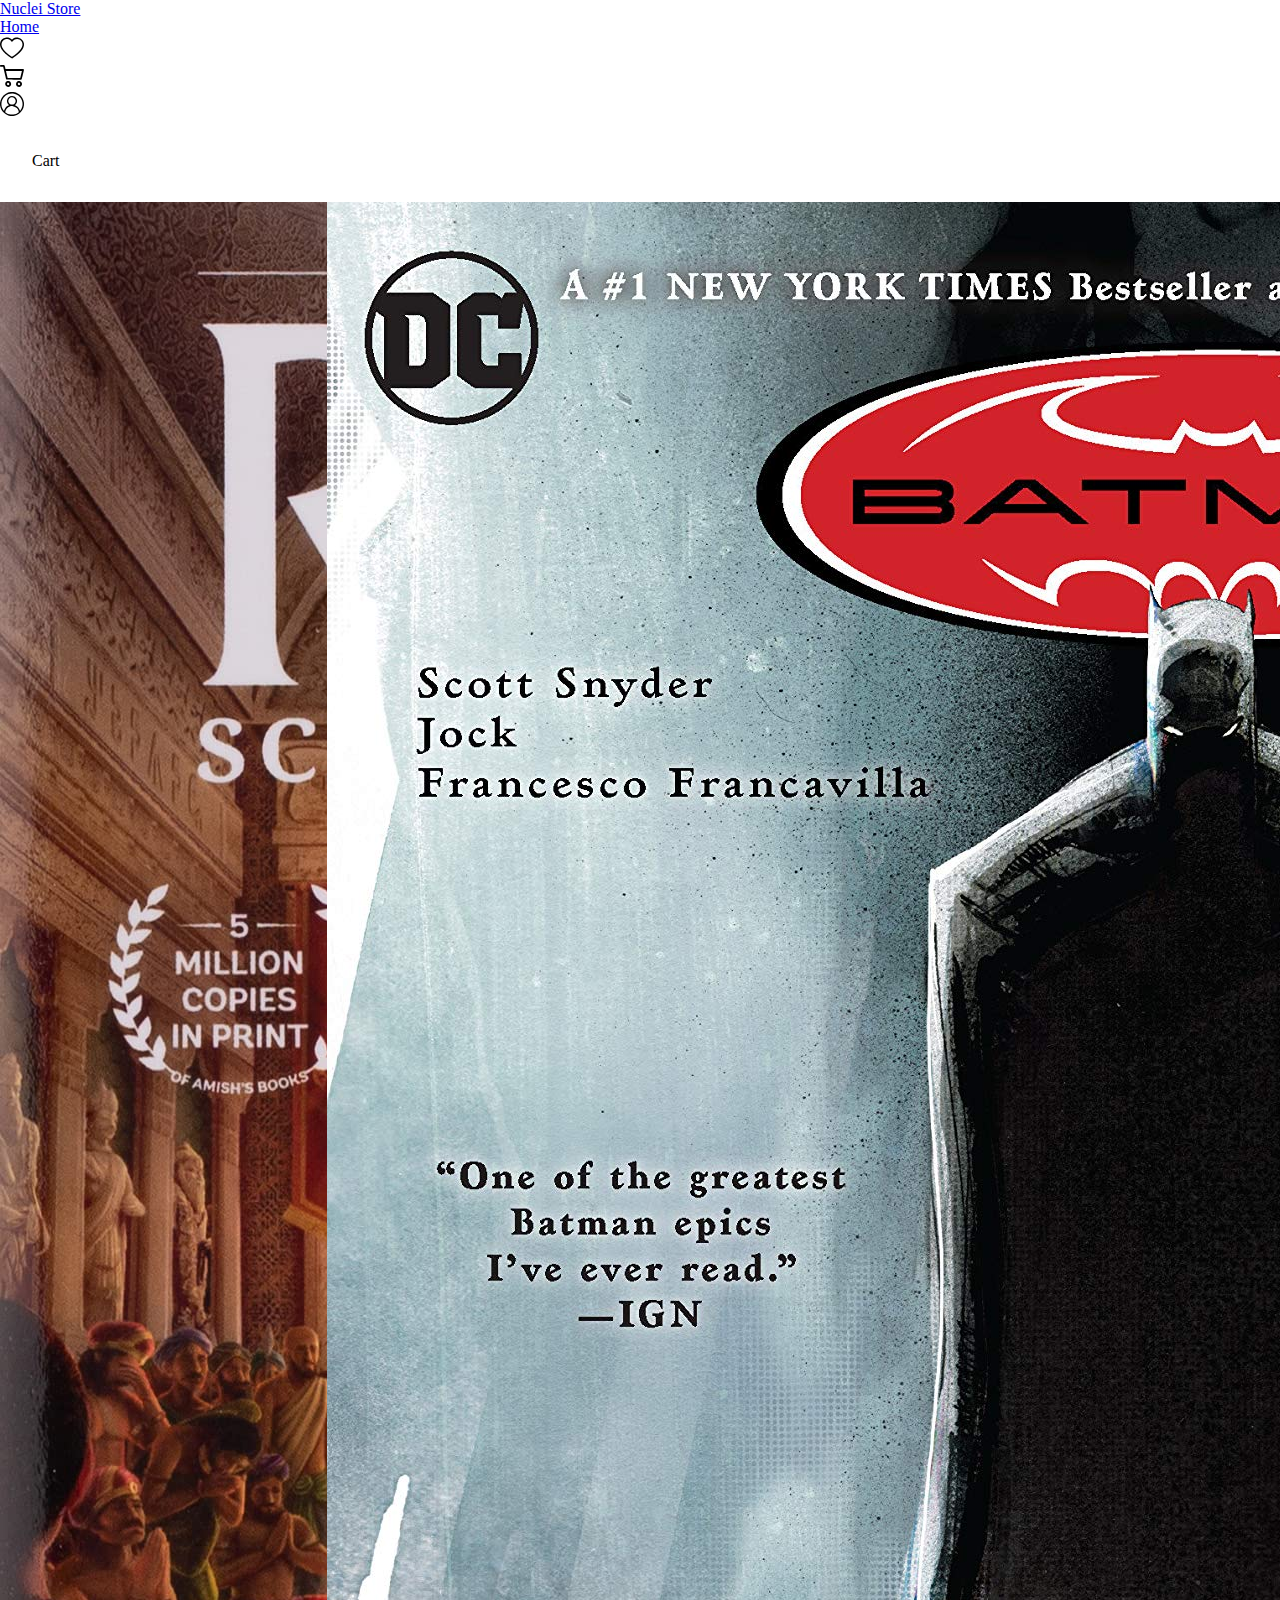
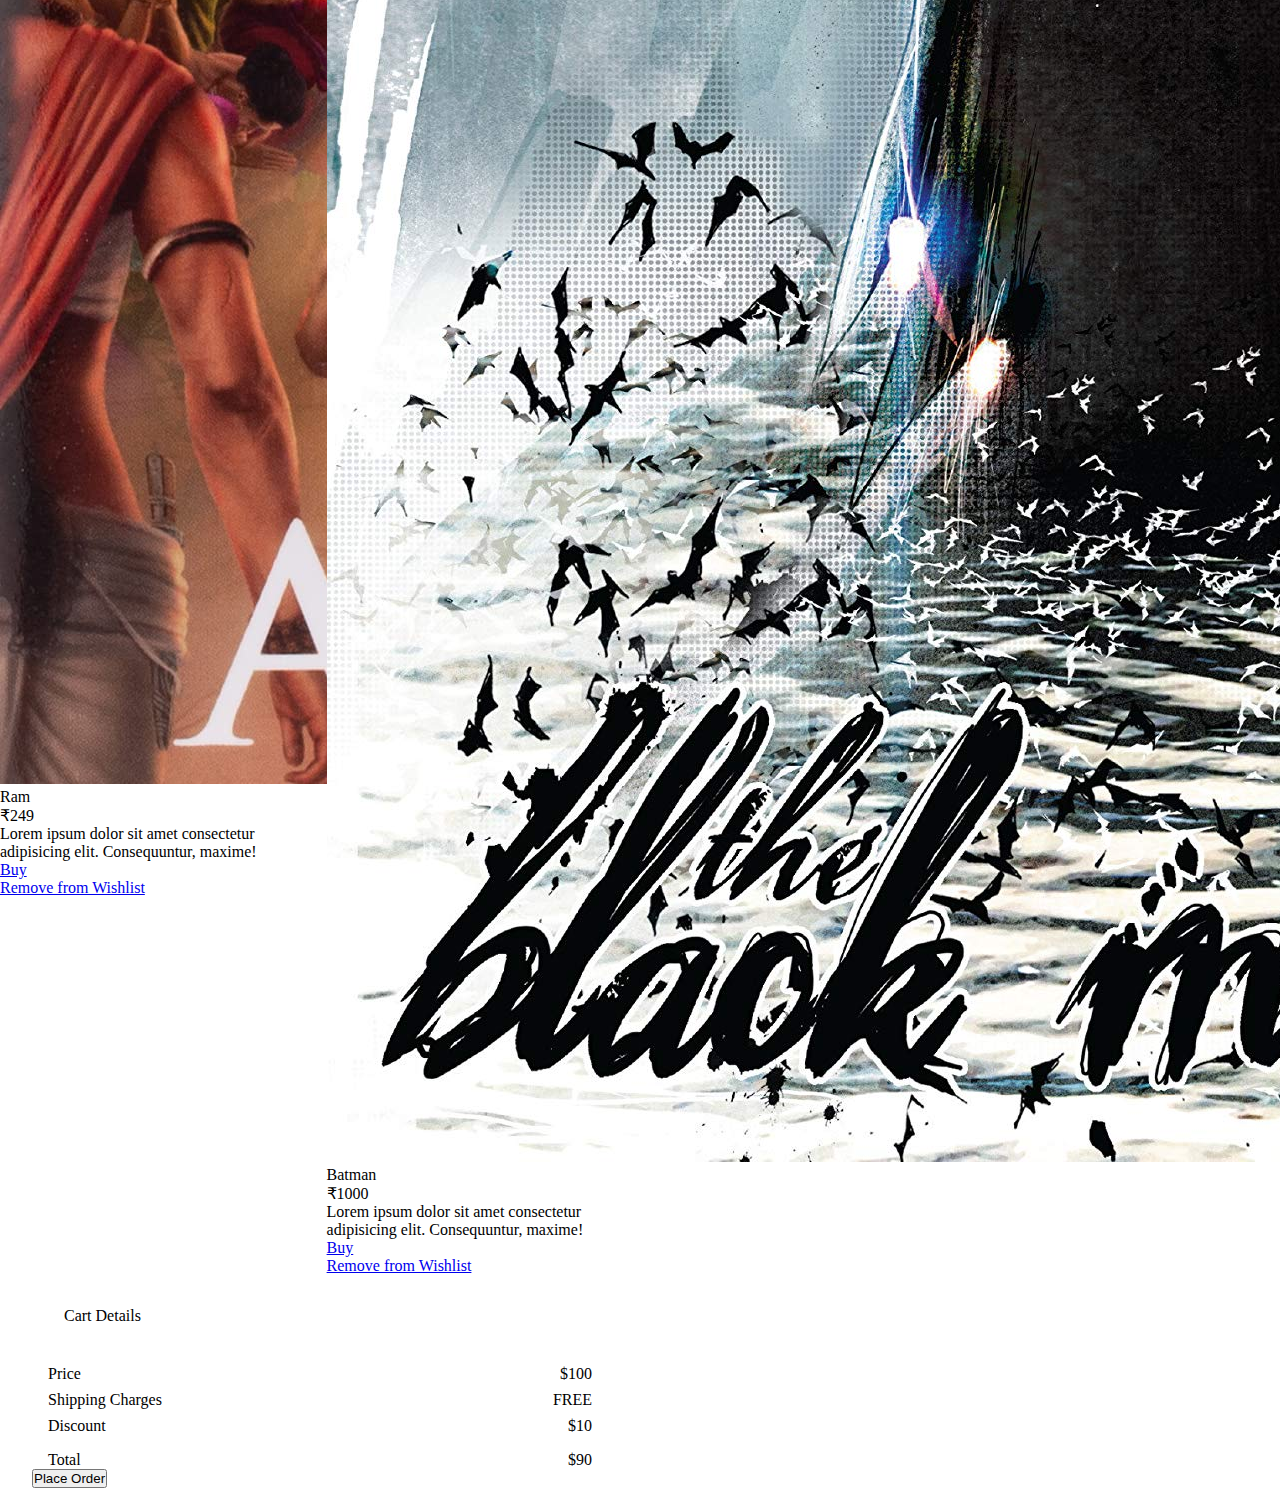
==== Pages/cart.html @ 32b4fa75 "feat-cart-page" ====
<!DOCTYPE html>
<html lang="en">

<head>
    <meta charset="UTF-8">
    <meta http-equiv="X-UA-Compatible" content="IE=edge">
    <meta name="viewport" content="width=device-width, initial-scale=1.0">
    <link rel="stylesheet" href="https://nucleiui.netlify.app/css/component.css">
    <link rel="stylesheet" href="/css/navbar.css">
    <link rel="stylesheet" href="/css/utilities.css">
    <link rel="stylesheet" href="/css/cart.css">
    <title>Nuclei Store | Cart</title>
</head>

<body>
    <div class="container">
        <nav class="navigation">
            <div class="left-nav">
                <a href="#">Nuclei Store</a>
            </div>
            <ul class="right-nav">
                <li><a href="/index.html" class="product-link">Home</a></li>
                <li><a href="#"><img class="icon" src="/asset/love.svg"></a></li>
                <li><a href="#"><img class="icon" src="/asset/cart.svg"></a></li>
                <li><a href="#"><img class="icon" src="/asset/user.svg"></a></li>
            </ul>
        </nav>
    </div>
    <div>
        <div class="h1-text cart-page">Cart</div>
        <div class="card-cart-flex">
            <div class="card-flex">
                <div class="card">
                    <img class="card-img" src="/asset/book7.jpg" alt="product">
                    <div class="card-title">Ram</div>
                    <div class="card-price">₹249</div>
                    <div class="card-content">Lorem ipsum dolor sit amet consectetur adipisicing elit. Consequuntur,
                        maxime!
                    </div>
                    <div class="card-link">
                        <div class="card-button">
                            <a href="#" class="card-cart">Buy</a>
                        </div>
                        <div class="card-button">
                            <a href="#" class="card-wishlist">Remove from Wishlist</a>
                        </div>
                    </div>
                </div>
                <div class="card">
                    <img class="card-img" src="/asset/book5.jpg" alt="product">
                    <div class="card-title">Batman</div>
                    <div class="card-price">₹1000</div>
                    <div class="card-content">Lorem ipsum dolor sit amet consectetur adipisicing elit. Consequuntur,
                        maxime!
                    </div>
                    <div class="card-link">
                        <div class="card-button">
                            <a href="#" class="card-cart">Buy</a>
                        </div>
                        <div class="card-button">
                            <a href="#" class="card-wishlist">Remove from Wishlist</a>
                        </div>
                    </div>
                </div>
            </div>
            

            <div class="cart">
                <div class="h2-text cart-heading">Cart Details</div>
                <ul class="cart-list">
                    <li class="cart-price">
                        <div class="p-text">Price</div>
                        <div class="p-text">$100</div>
                    </li>
                    <li class="cart-shipping">
                        <div class="p-text">Shipping Charges</div>
                        <div class="p-text">FREE</div>
                    </li>
                    <li class="cart-discount">
                        <div class="p-text">Discount</div>
                        <div class="p-text">$10</div>
                    </li>
                    <div class="horizontal-line"></div>
                    <li class="cart-total">
                        <div class="h3-text">Total</div>
                        <div class="h3-text">$90</div>
                    </li>
                </ul>
                <button class="button">Place Order</button>
            </div>
        </div>

    </main>
</body>

</html>
---- css/navbar.css ----
.navigation {
    box-shadow: var(--box-shadow);
}

.product-link {
    position: relative;
    top: 30%;
    margin-top: 1rem;
}

.product-link {
    position: relative;
    top: 30%;
}
---- css/utilities.css ----
* {
    margin: 0px;
    padding: 0px;
    box-sizing: border-box;
}

.container {
    width: 100%;
    margin: 0 auto;
}

.icon {
    width: 1.5rem;
    height: 1.5rem;
}

.h1-text {
    margin: 2rem;
}

.card {
    width: 20%;
}
---- css/cart.css ----
.card-cart-flex {
    display: flex;
    flex-wrap: wrap;
}

.card-flex {
    display: flex;
    flex-wrap: wrap;
}

.cart {
    width: 50%;
    box-shadow: var(--box-shadow);
    padding: 0 2rem;
    border-radius: 10px;
}

.cart-heading {
    padding: 2rem;
    color: var(--primary-color);
}

.cart-price {
    display: flex;
    justify-content: space-between;
    margin: 0.5rem 1rem;
}

.cart-shipping {
    display: flex;
    justify-content: space-between;
    margin: 0.5rem 1rem;
}

.cart-discount {
    display: flex;
    justify-content: space-between;
    margin: 0.5rem 1rem;
}

.horizontal-line {
    margin: 1rem 0;
}

.cart-total {
    display: flex;
    justify-content: space-between;
    margin: 0 1rem;
}
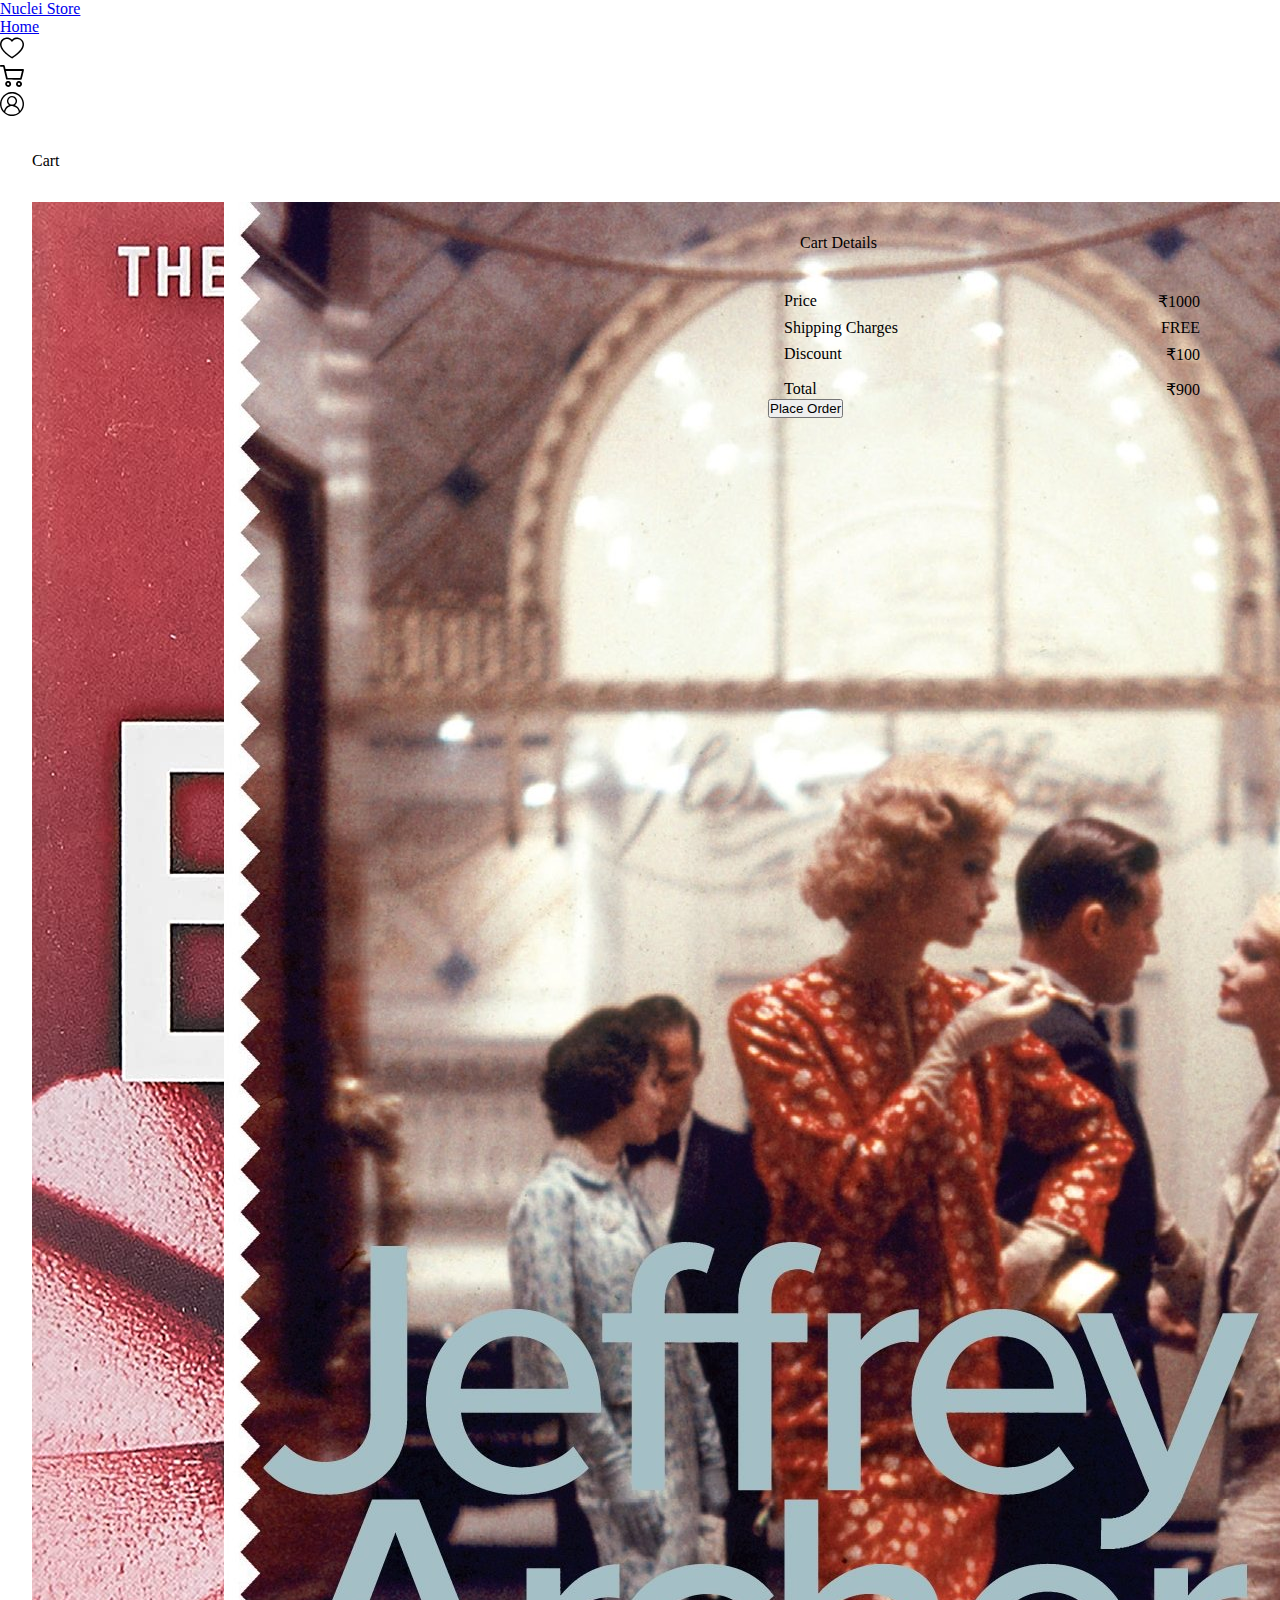
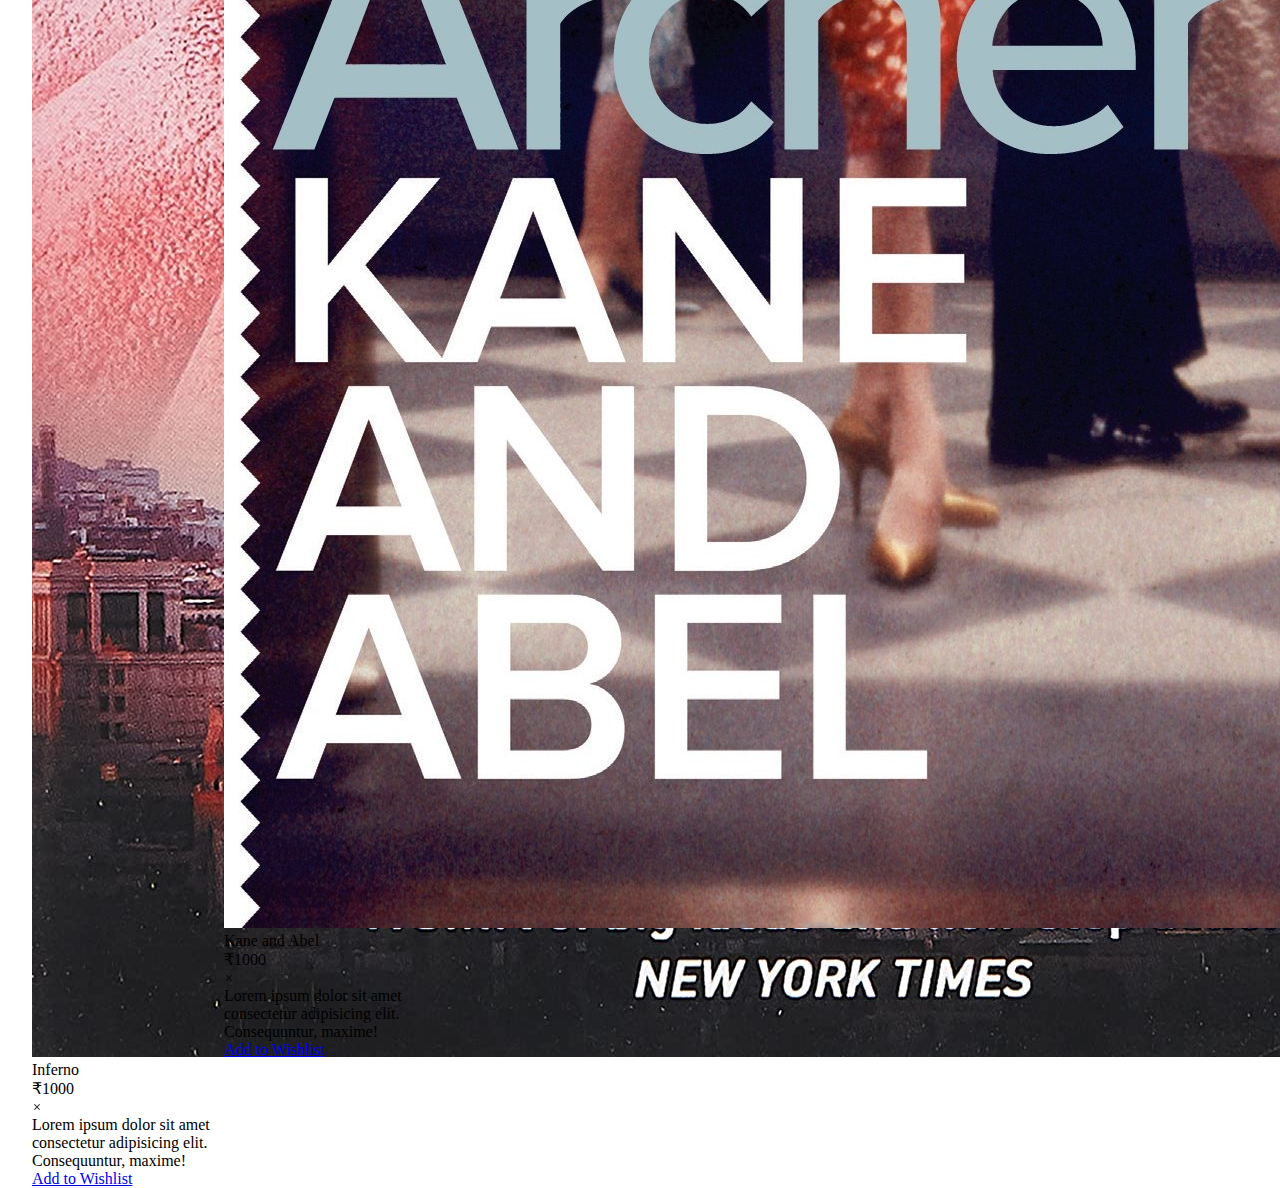
==== commit 29bb86ed: "feat-completed cart page" ====
--- a/Pages/cart.html
+++ b/Pages/cart.html
@@ -31,46 +31,40 @@
         <div class="card-cart-flex">
             <div class="card-flex">
                 <div class="card">
-                    <img class="card-img" src="/asset/book7.jpg" alt="product">
-                    <div class="card-title">Ram</div>
-                    <div class="card-price">₹249</div>
+                    <img class="card-img" src="/asset/book.jpg" alt="product">
+                    <div class="card-title">Inferno</div>
+                    <div class="card-price">₹1000</div>
+                    <span class="cross-sign"><img class="icon cross-icon" src="/asset/close.svg" alt="close"></span>
                     <div class="card-content">Lorem ipsum dolor sit amet consectetur adipisicing elit. Consequuntur,
-                        maxime!
-                    </div>
+                        maxime!</div>
                     <div class="card-link">
                         <div class="card-button">
-                            <a href="#" class="card-cart">Buy</a>
-                        </div>
-                        <div class="card-button">
-                            <a href="#" class="card-wishlist">Remove from Wishlist</a>
+                            <a href="#" class="card-wishlist">Add to Wishlist</a>
                         </div>
                     </div>
                 </div>
                 <div class="card">
-                    <img class="card-img" src="/asset/book5.jpg" alt="product">
-                    <div class="card-title">Batman</div>
+                    <img class="card-img" src="/asset/book1.jpg" alt="product">
+                    <div class="card-title">Kane and Abel</div>
                     <div class="card-price">₹1000</div>
+                    <span class="cross-sign"><img class="icon cross-icon" src="/asset/close.svg" alt="close"></span>
                     <div class="card-content">Lorem ipsum dolor sit amet consectetur adipisicing elit. Consequuntur,
-                        maxime!
-                    </div>
+                        maxime!</div>
                     <div class="card-link">
                         <div class="card-button">
-                            <a href="#" class="card-cart">Buy</a>
-                        </div>
-                        <div class="card-button">
-                            <a href="#" class="card-wishlist">Remove from Wishlist</a>
+                            <a href="#" class="card-wishlist">Add to Wishlist</a>
                         </div>
                     </div>
                 </div>
             </div>
-            
+
 
             <div class="cart">
                 <div class="h2-text cart-heading">Cart Details</div>
                 <ul class="cart-list">
                     <li class="cart-price">
                         <div class="p-text">Price</div>
-                        <div class="p-text">$100</div>
+                        <div class="p-text">₹1000</div>
                     </li>
                     <li class="cart-shipping">
                         <div class="p-text">Shipping Charges</div>
@@ -78,19 +72,19 @@
                     </li>
                     <li class="cart-discount">
                         <div class="p-text">Discount</div>
-                        <div class="p-text">$10</div>
+                        <div class="p-text">₹100</div>
                     </li>
                     <div class="horizontal-line"></div>
                     <li class="cart-total">
                         <div class="h3-text">Total</div>
-                        <div class="h3-text">$90</div>
+                        <div class="h3-text">₹900</div>
                     </li>
                 </ul>
                 <button class="button">Place Order</button>
             </div>
         </div>
 
-    </main>
+        </main>
 </body>
 
 </html>--- a/css/cart.css
+++ b/css/cart.css
@@ -1,18 +1,24 @@
 .card-cart-flex {
+    display: flex;
+    justify-content: space-around;
+}
+
+.card-flex {
+    width: 50%;
     display: flex;
     flex-wrap: wrap;
 }
 
-.card-flex {
-    display: flex;
-    flex-wrap: wrap;
+.card {
+    width: 30%;
 }
 
 .cart {
-    width: 50%;
+    width: 40%;
     box-shadow: var(--box-shadow);
     padding: 0 2rem;
     border-radius: 10px;
+    height: fit-content;
 }
 
 .cart-heading {
@@ -48,3 +54,7 @@
     margin: 0 1rem;
 }
 
+.cross-icon {
+    width: 10px;
+    height: 10px;
+}
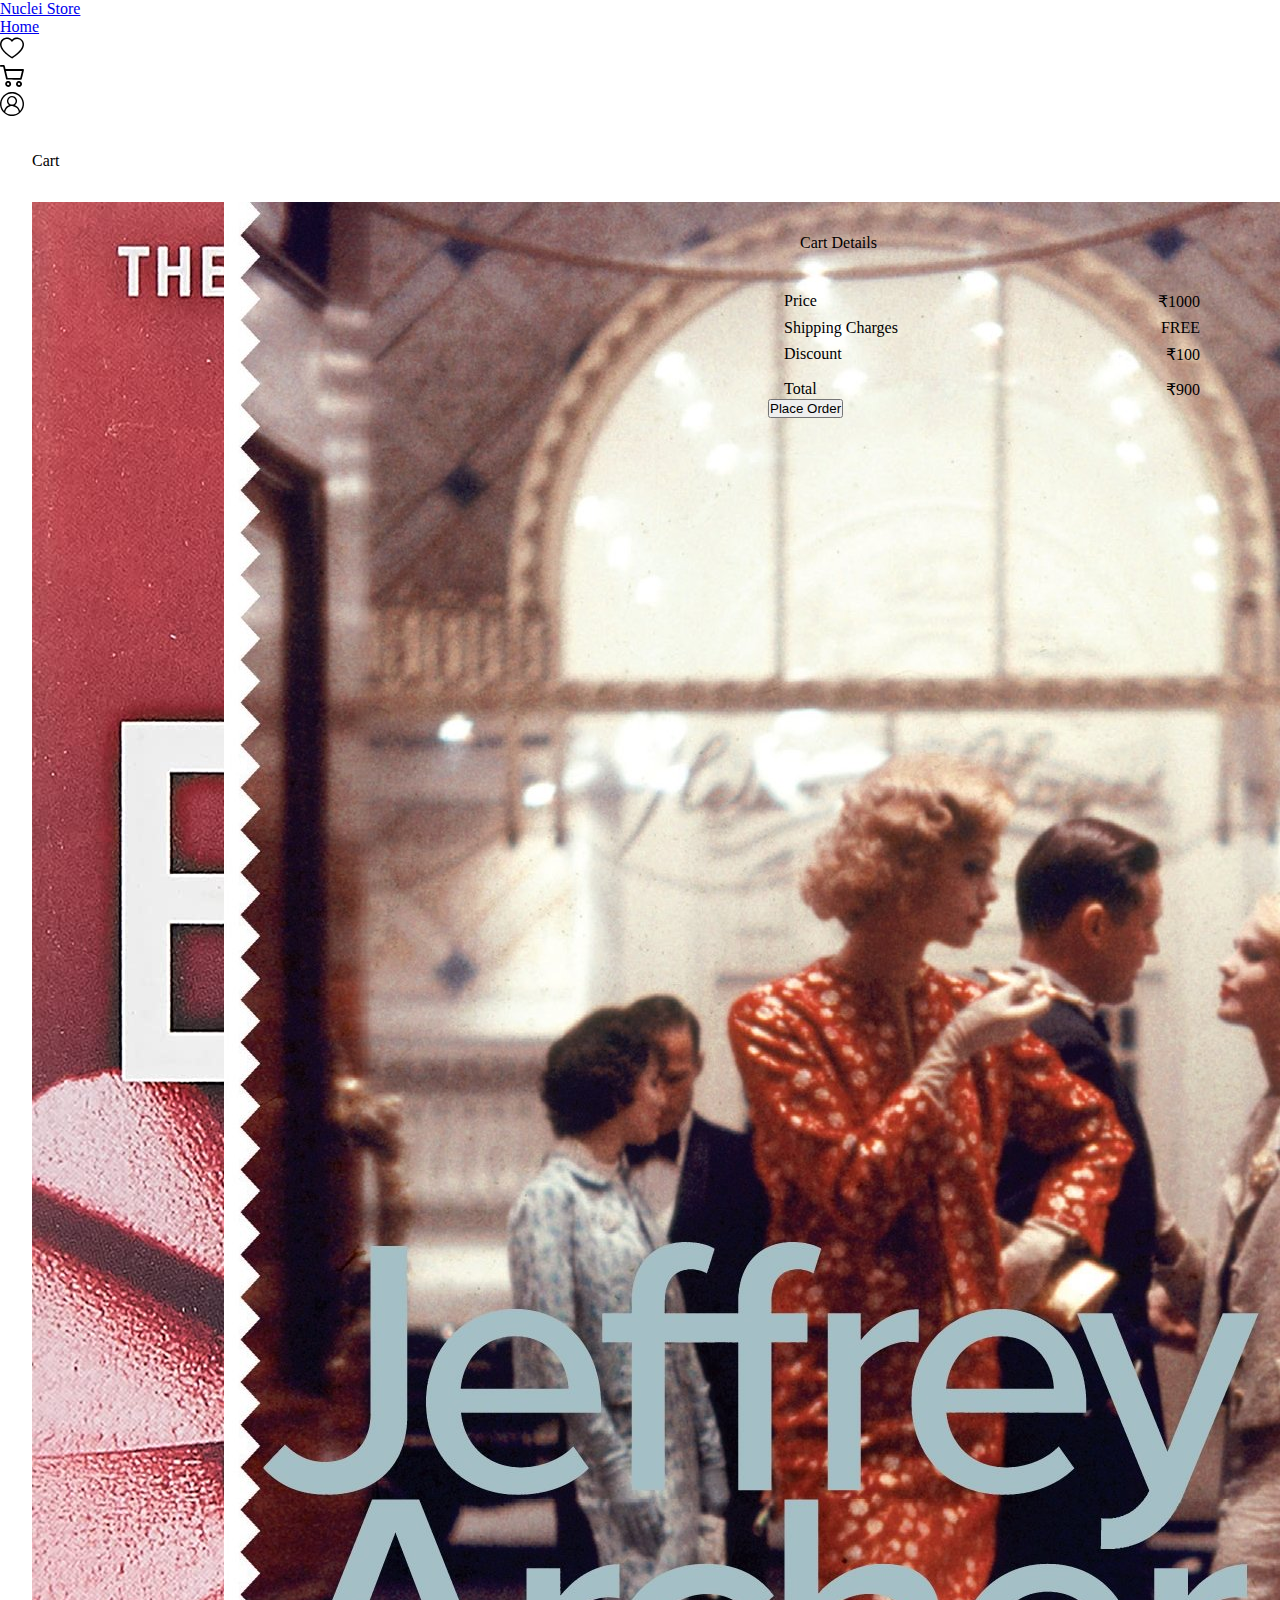
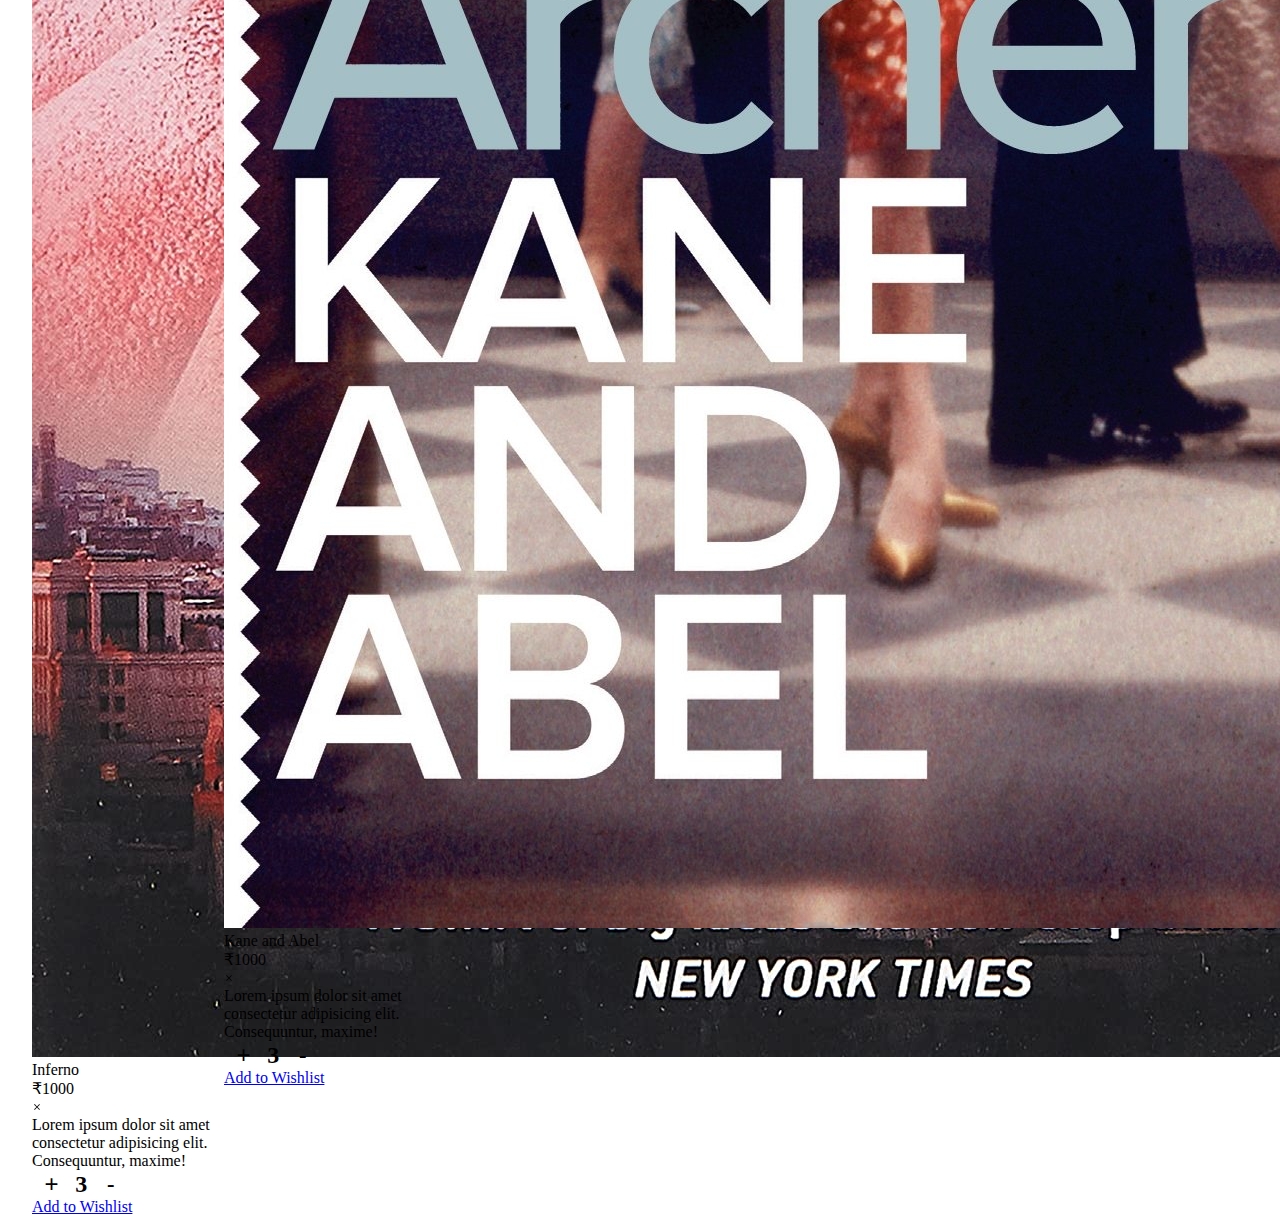
==== commit b3fb0aea: "feat-added buttons" ====
--- a/Pages/cart.html
+++ b/Pages/cart.html
@@ -36,7 +36,13 @@
                     <div class="card-price">₹1000</div>
                     <span class="cross-sign"><img class="icon cross-icon" src="/asset/close.svg" alt="close"></span>
                     <div class="card-content">Lorem ipsum dolor sit amet consectetur adipisicing elit. Consequuntur,
-                        maxime!</div>
+                        maxime!
+                    </div>
+                    <div class="cart-items">
+                        <button class="item-button">+</button>
+                        <span class="item-number">3</span>
+                        <button class="item-button">-</button>
+                    </div> 
                     <div class="card-link">
                         <div class="card-button">
                             <a href="#" class="card-wishlist">Add to Wishlist</a>
@@ -49,7 +55,13 @@
                     <div class="card-price">₹1000</div>
                     <span class="cross-sign"><img class="icon cross-icon" src="/asset/close.svg" alt="close"></span>
                     <div class="card-content">Lorem ipsum dolor sit amet consectetur adipisicing elit. Consequuntur,
-                        maxime!</div>
+                        maxime!
+                    </div>
+                    <div class="cart-items">
+                        <button class="item-button">+</button>
+                        <span class="item-number">3</span>
+                        <button class="item-button">-</button>
+                    </div>
                     <div class="card-link">
                         <div class="card-button">
                             <a href="#" class="card-wishlist">Add to Wishlist</a>
--- a/css/cart.css
+++ b/css/cart.css
@@ -58,3 +58,21 @@
     width: 10px;
     height: 10px;
 }
+
+.item-number {
+    font-size: 1.5rem;
+    font-weight: 800;
+}
+
+.item-button {
+    color: var(--secondary-color);
+    background-color: var(--primary-color);
+    border: none;
+    font-size: 1.5rem;
+    padding: 0 2px;
+    border-radius: 50%;
+    width: 10%;
+    height: 10%;
+    margin: 0 10px;
+    cursor: pointer;
+}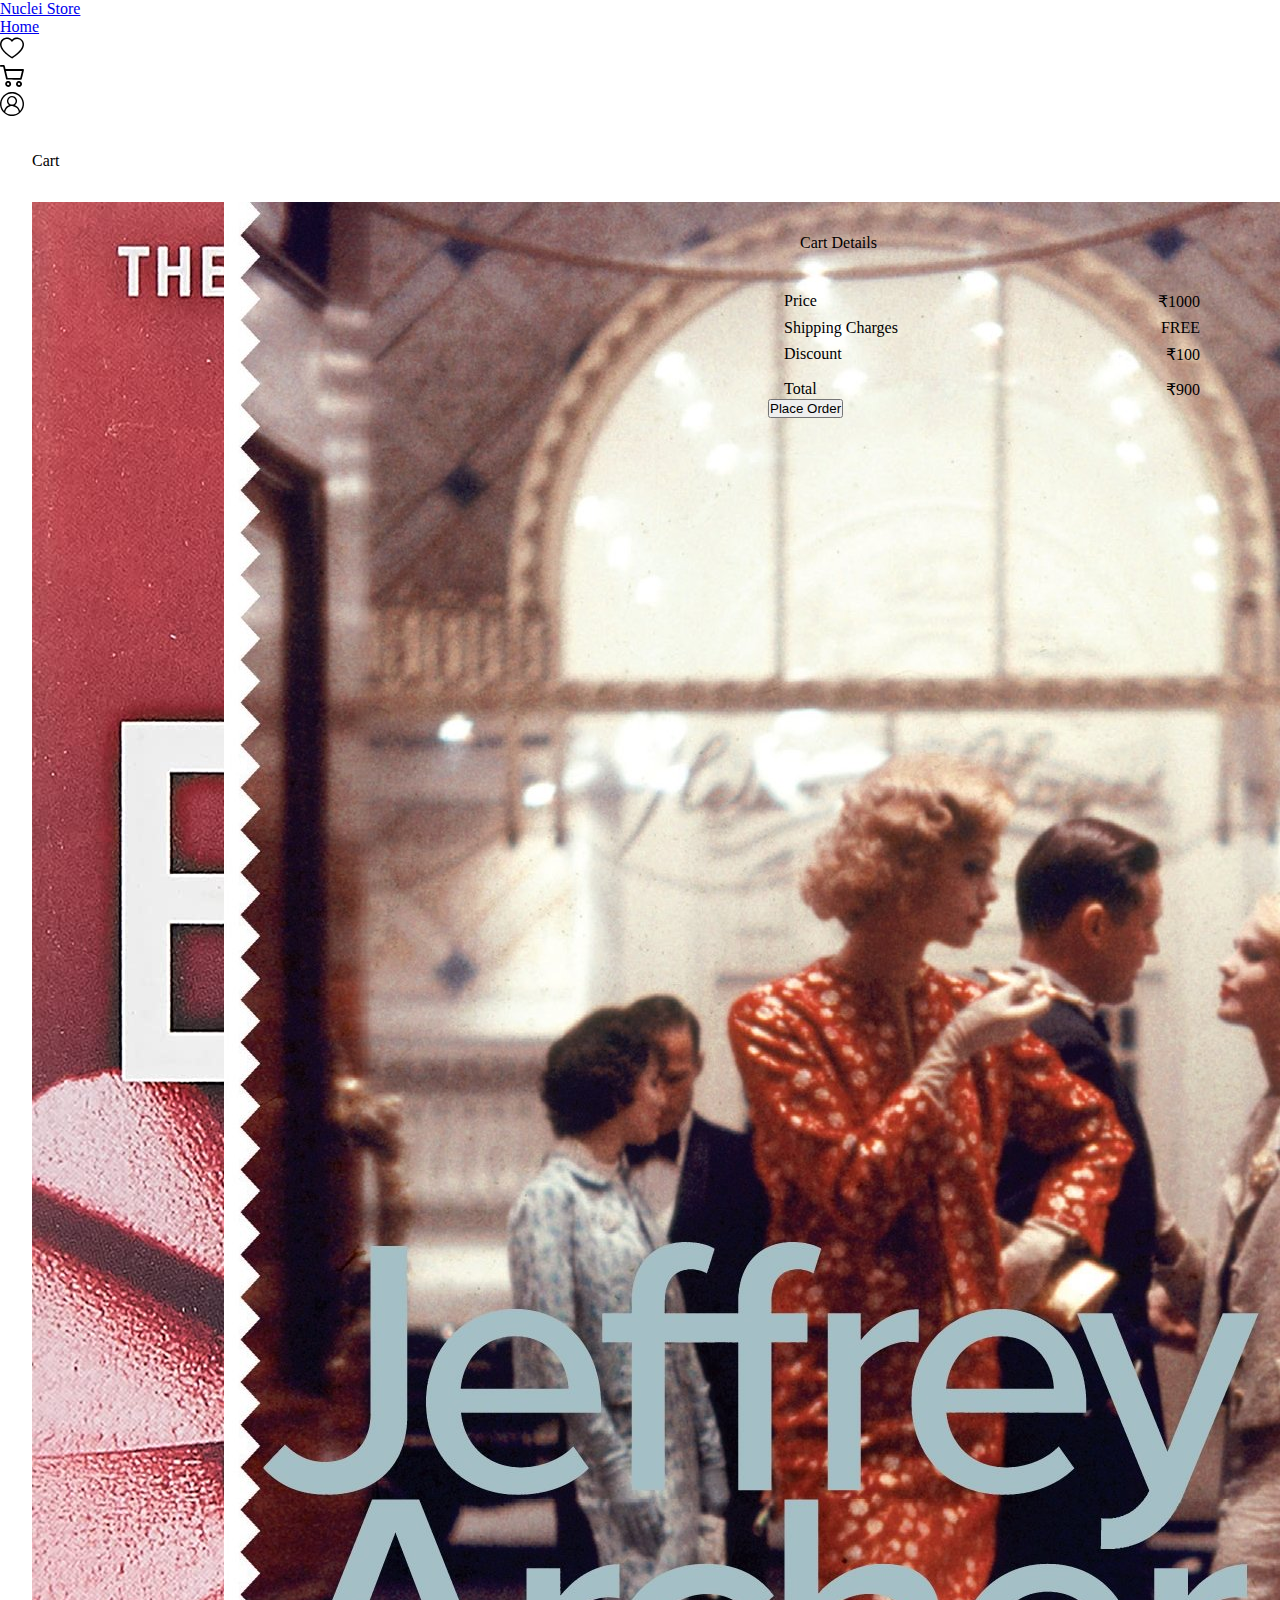
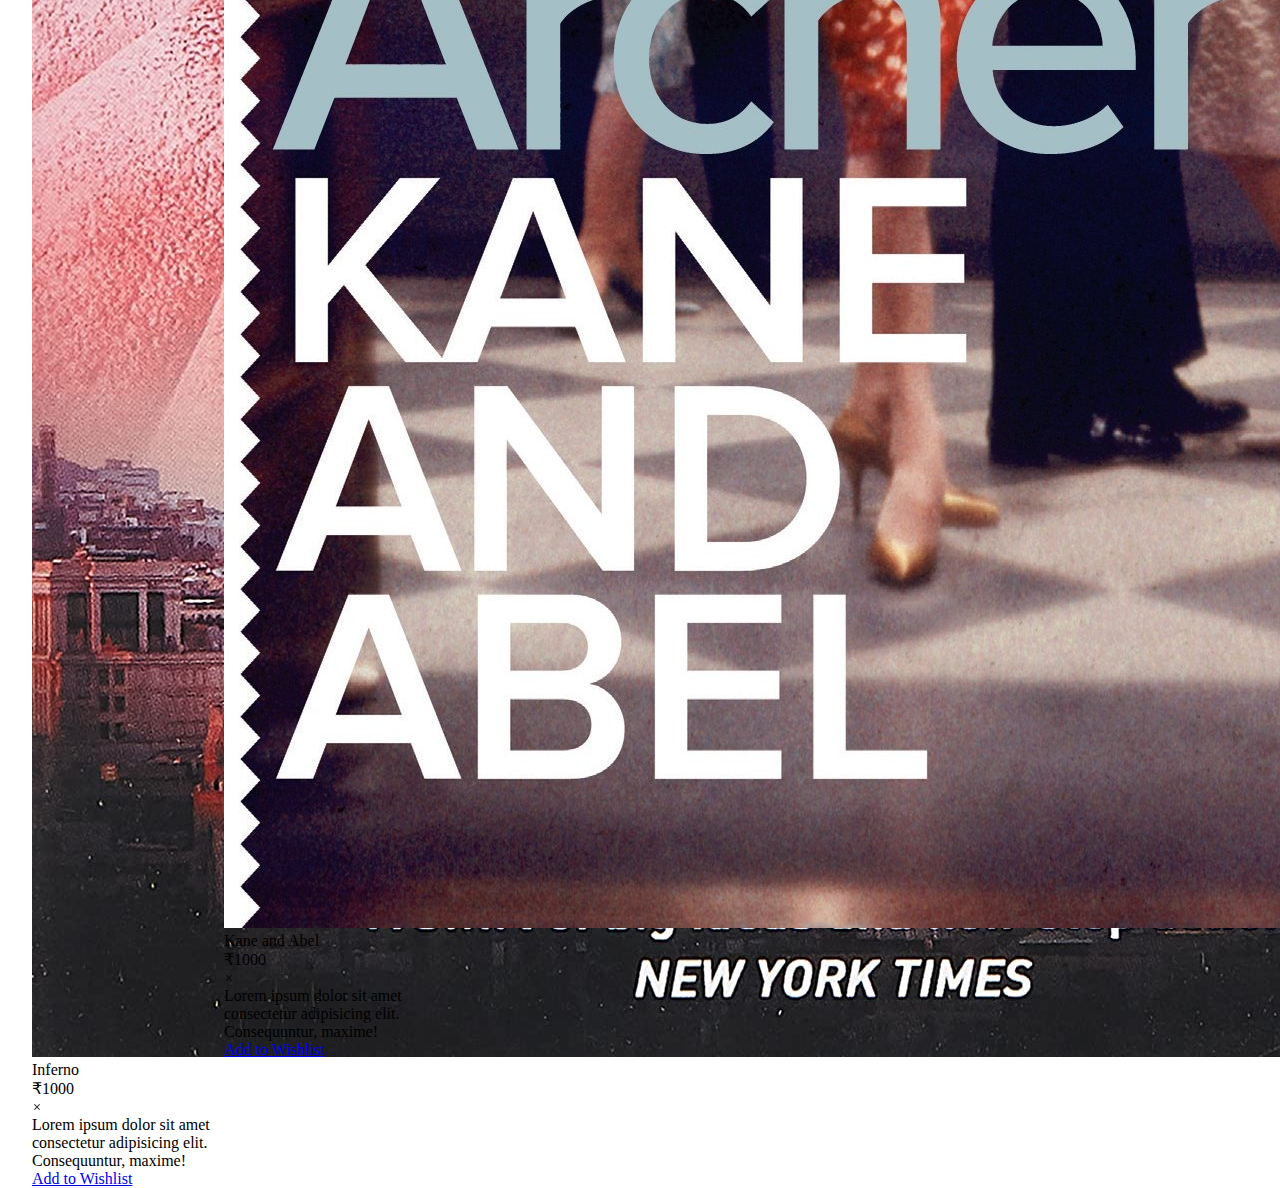
==== commit 88a572b9: "refactor-card.css" ====
--- a/Pages/cart.html
+++ b/Pages/cart.html
@@ -38,11 +38,6 @@
                     <div class="card-content">Lorem ipsum dolor sit amet consectetur adipisicing elit. Consequuntur,
                         maxime!
                     </div>
-                    <div class="cart-items">
-                        <button class="item-button">+</button>
-                        <span class="item-number">3</span>
-                        <button class="item-button">-</button>
-                    </div> 
                     <div class="card-link">
                         <div class="card-button">
                             <a href="#" class="card-wishlist">Add to Wishlist</a>
@@ -56,11 +51,6 @@
                     <span class="cross-sign"><img class="icon cross-icon" src="/asset/close.svg" alt="close"></span>
                     <div class="card-content">Lorem ipsum dolor sit amet consectetur adipisicing elit. Consequuntur,
                         maxime!
-                    </div>
-                    <div class="cart-items">
-                        <button class="item-button">+</button>
-                        <span class="item-number">3</span>
-                        <button class="item-button">-</button>
                     </div>
                     <div class="card-link">
                         <div class="card-button">
--- a/css/cart.css
+++ b/css/cart.css
@@ -57,22 +57,4 @@
 .cross-icon {
     width: 10px;
     height: 10px;
-}
-
-.item-number {
-    font-size: 1.5rem;
-    font-weight: 800;
-}
-
-.item-button {
-    color: var(--secondary-color);
-    background-color: var(--primary-color);
-    border: none;
-    font-size: 1.5rem;
-    padding: 0 2px;
-    border-radius: 50%;
-    width: 10%;
-    height: 10%;
-    margin: 0 10px;
-    cursor: pointer;
 }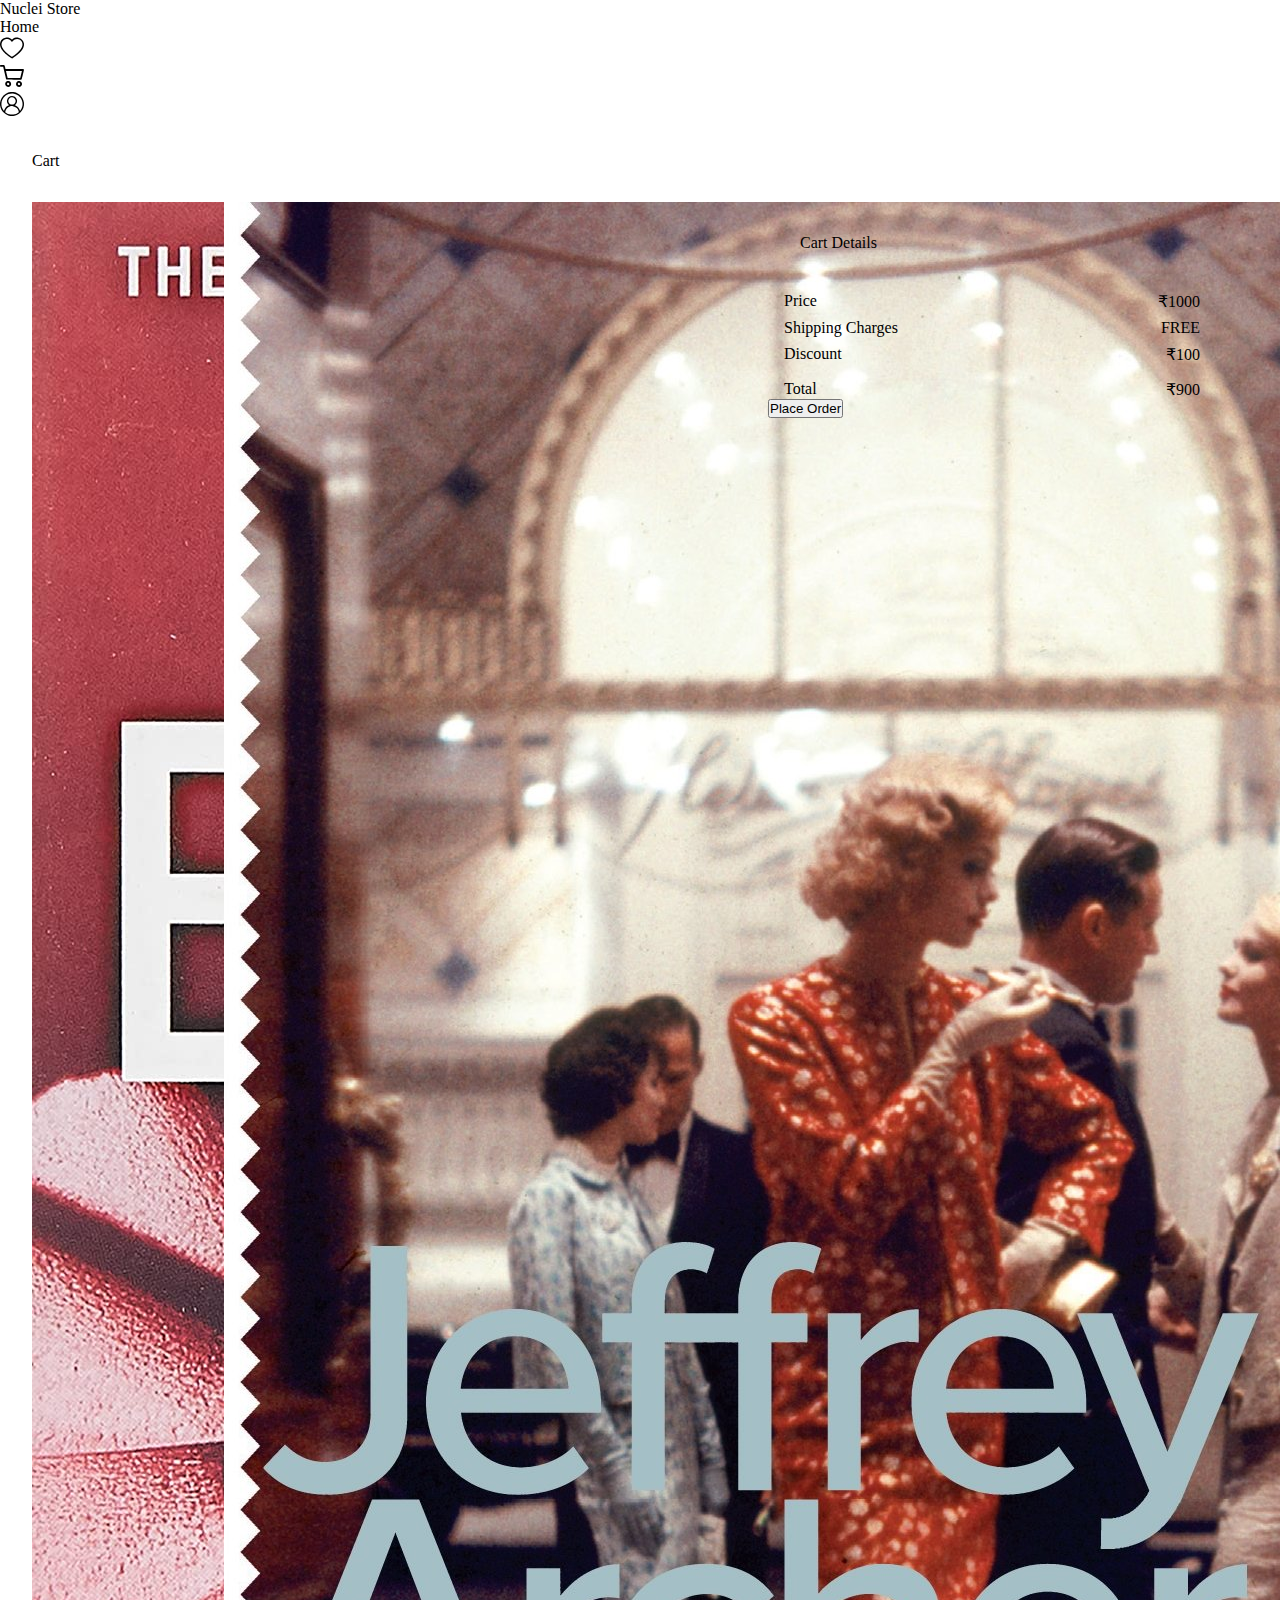
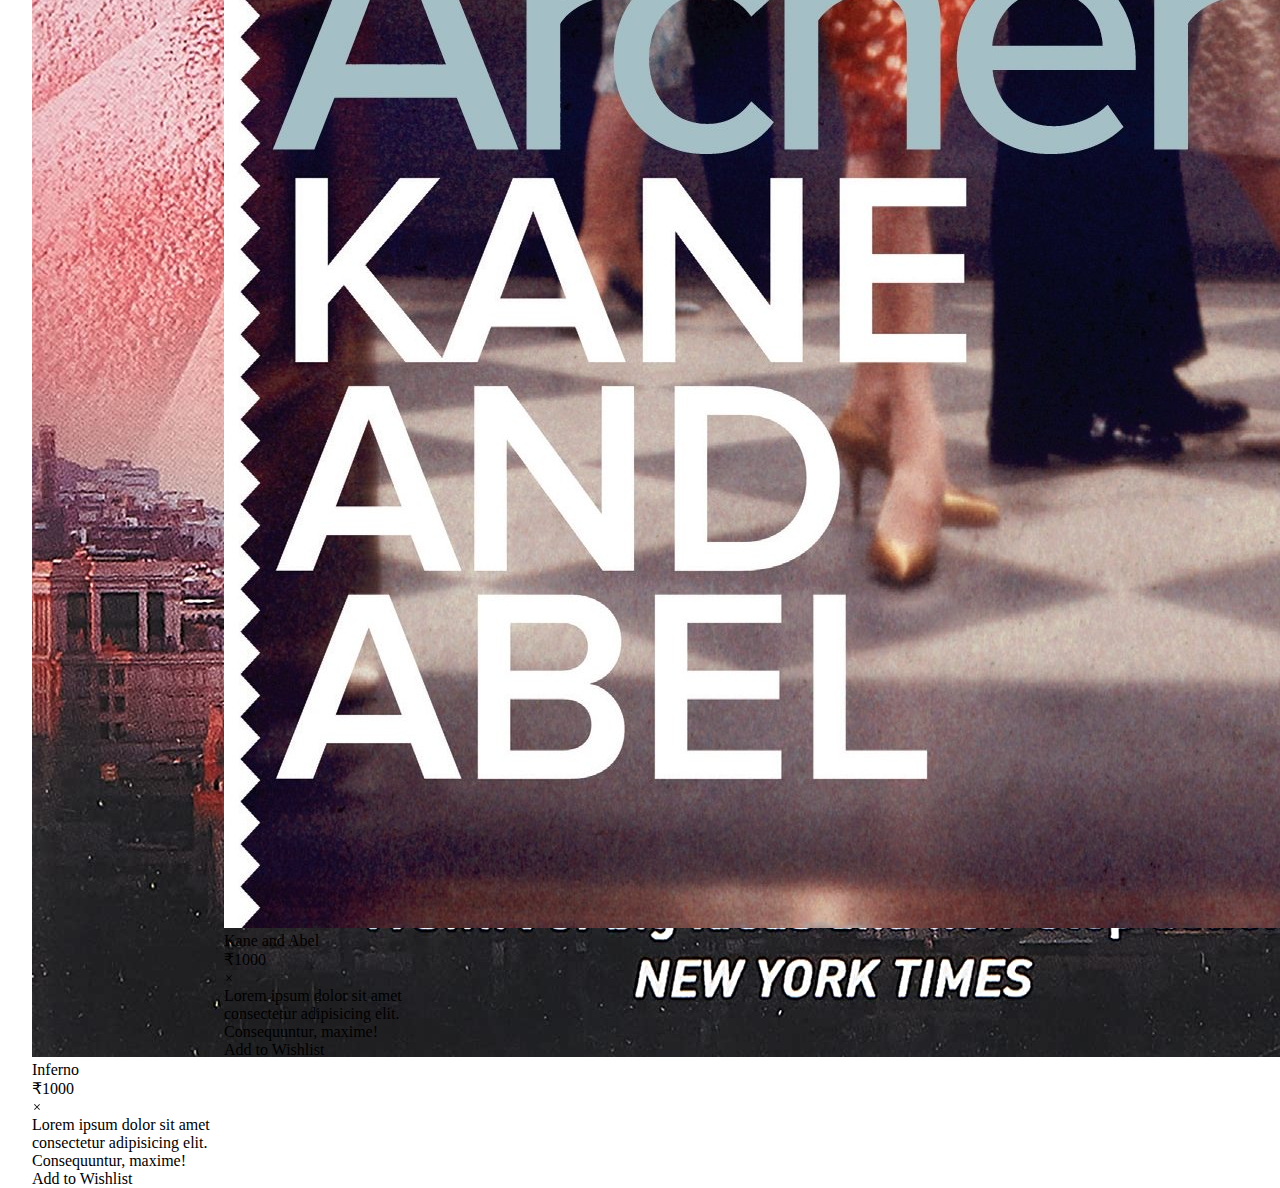
==== commit bc144170: "feat-created account pages" ====
--- a/Pages/cart.html
+++ b/Pages/cart.html
@@ -82,7 +82,8 @@
                         <div class="h3-text">₹900</div>
                     </li>
                 </ul>
-                <button class="button">Place Order</button>
+                <button class="button link-button"><a href="#">Place Order</a></button>
+
             </div>
         </div>
 
--- a/css/cart.css
+++ b/css/cart.css
@@ -57,4 +57,9 @@
 .cross-icon {
     width: 10px;
     height: 10px;
+}
+
+a {
+    text-decoration: none;
+    color: var(--secondary-color);
 }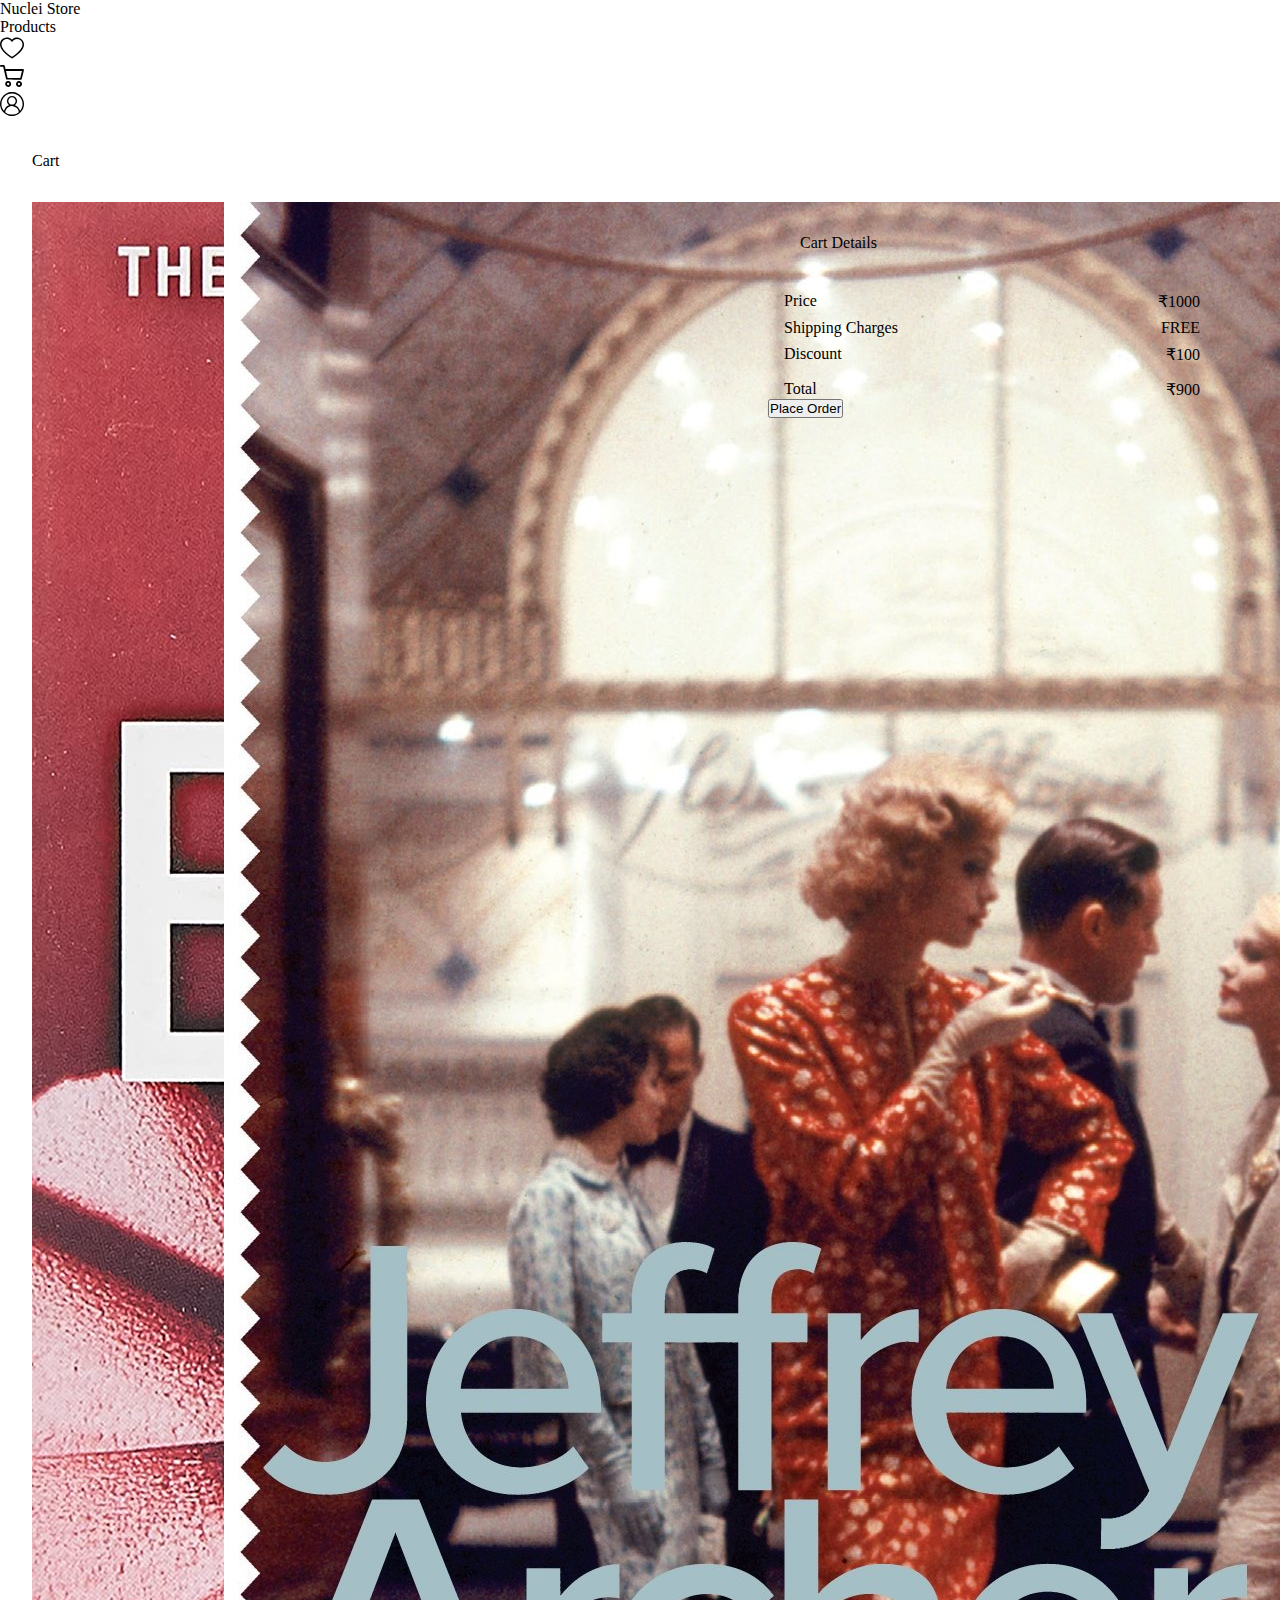
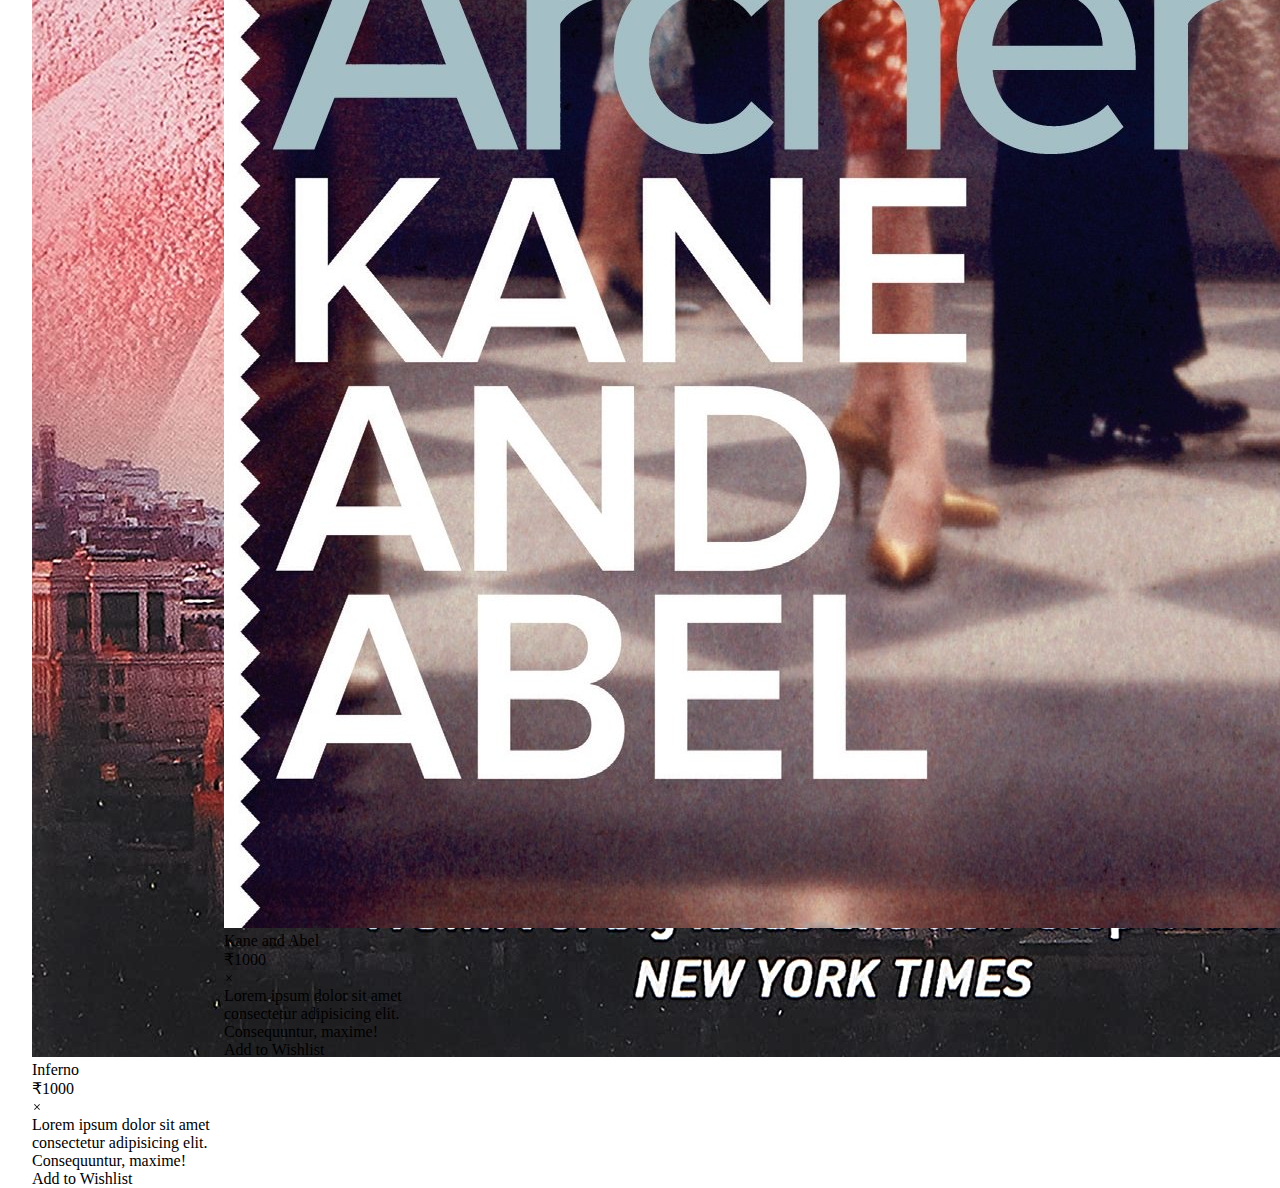
==== commit 53bdab6f: "added links" ====
--- a/Pages/cart.html
+++ b/Pages/cart.html
@@ -16,13 +16,13 @@
     <div class="container">
         <nav class="navigation">
             <div class="left-nav">
-                <a href="#">Nuclei Store</a>
+                <a href="/index.html">Nuclei Store</a>
             </div>
             <ul class="right-nav">
-                <li><a href="/index.html" class="product-link">Home</a></li>
-                <li><a href="#"><img class="icon" src="/asset/love.svg"></a></li>
+                <li><a href="/Pages/product.html" class="product-link">Products</a></li>
+                <li><a href="/Pages/wishlist.html"><img class="icon" src="/asset/love.svg"></a></li>
                 <li><a href="#"><img class="icon" src="/asset/cart.svg"></a></li>
-                <li><a href="#"><img class="icon" src="/asset/user.svg"></a></li>
+                <li><a href="/Pages/signin.html"><img class="icon" src="/asset/user.svg"></a></li>
             </ul>
         </nav>
     </div>
